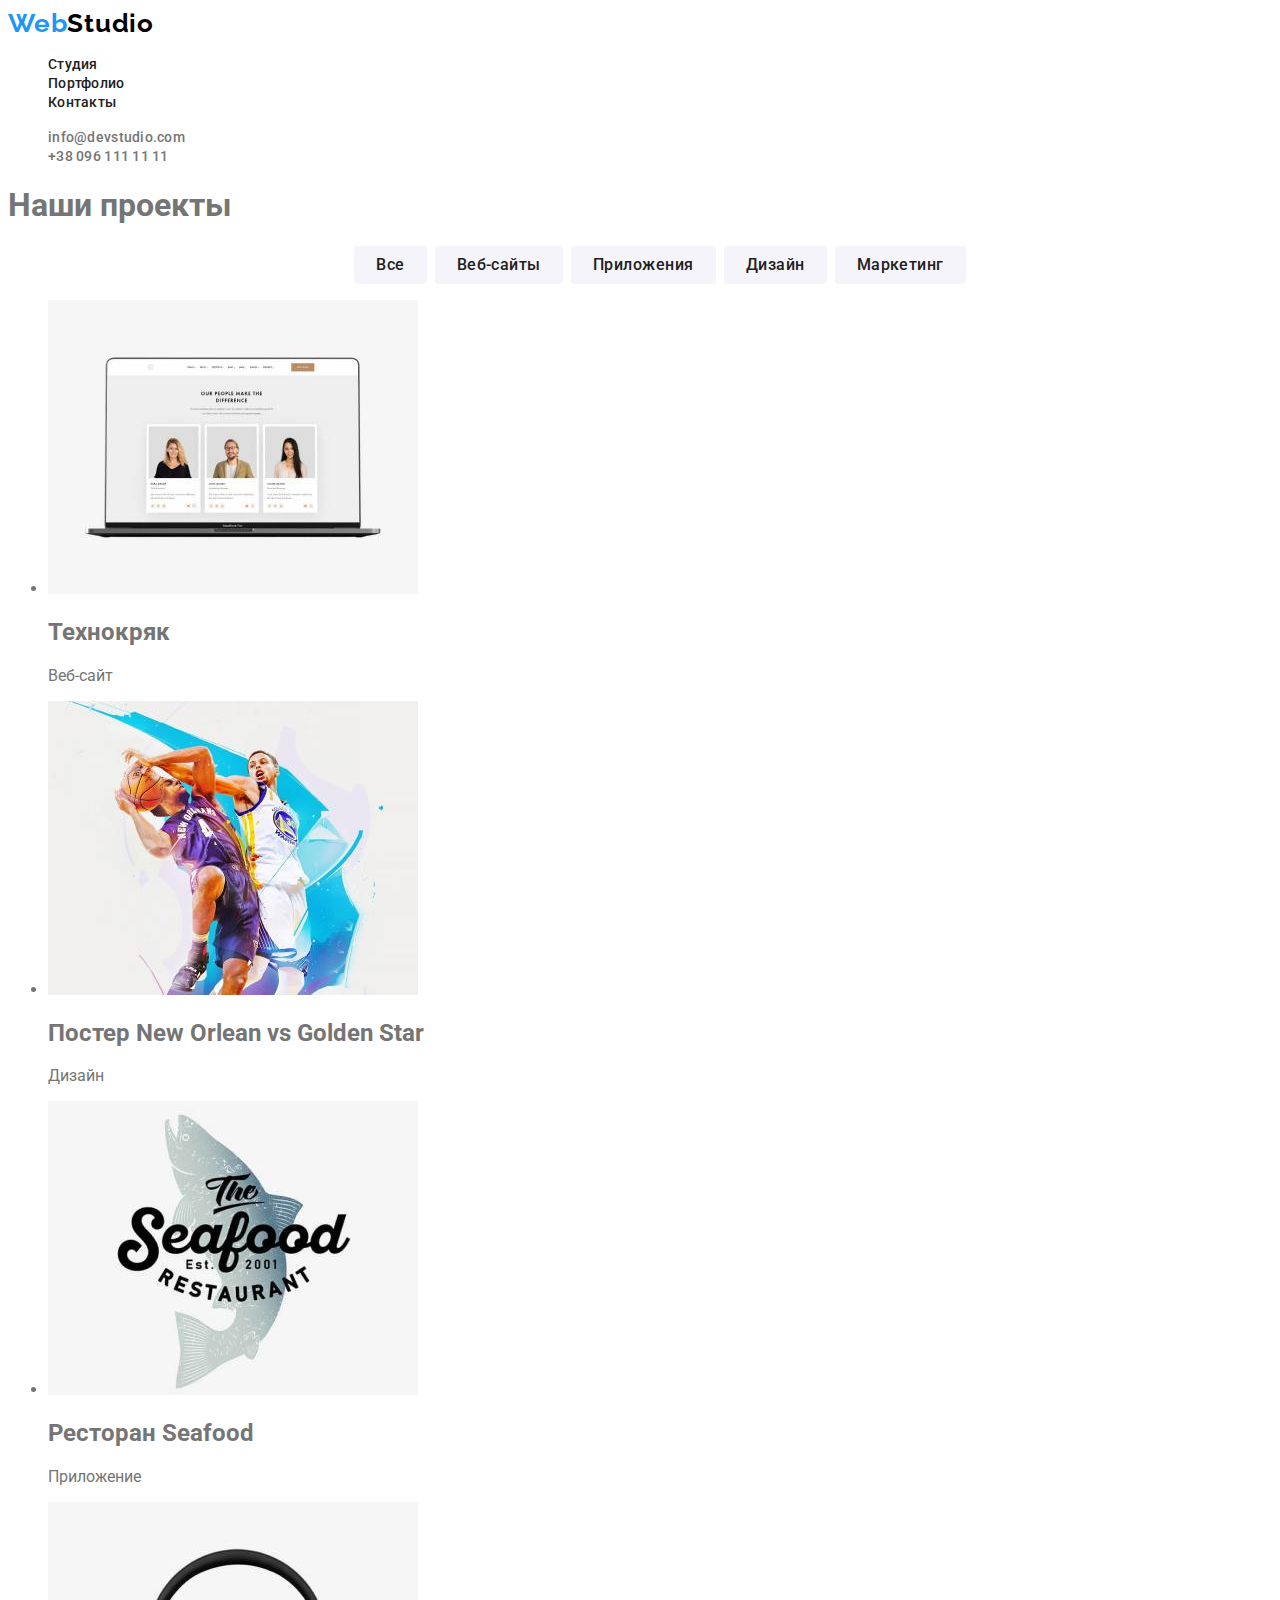
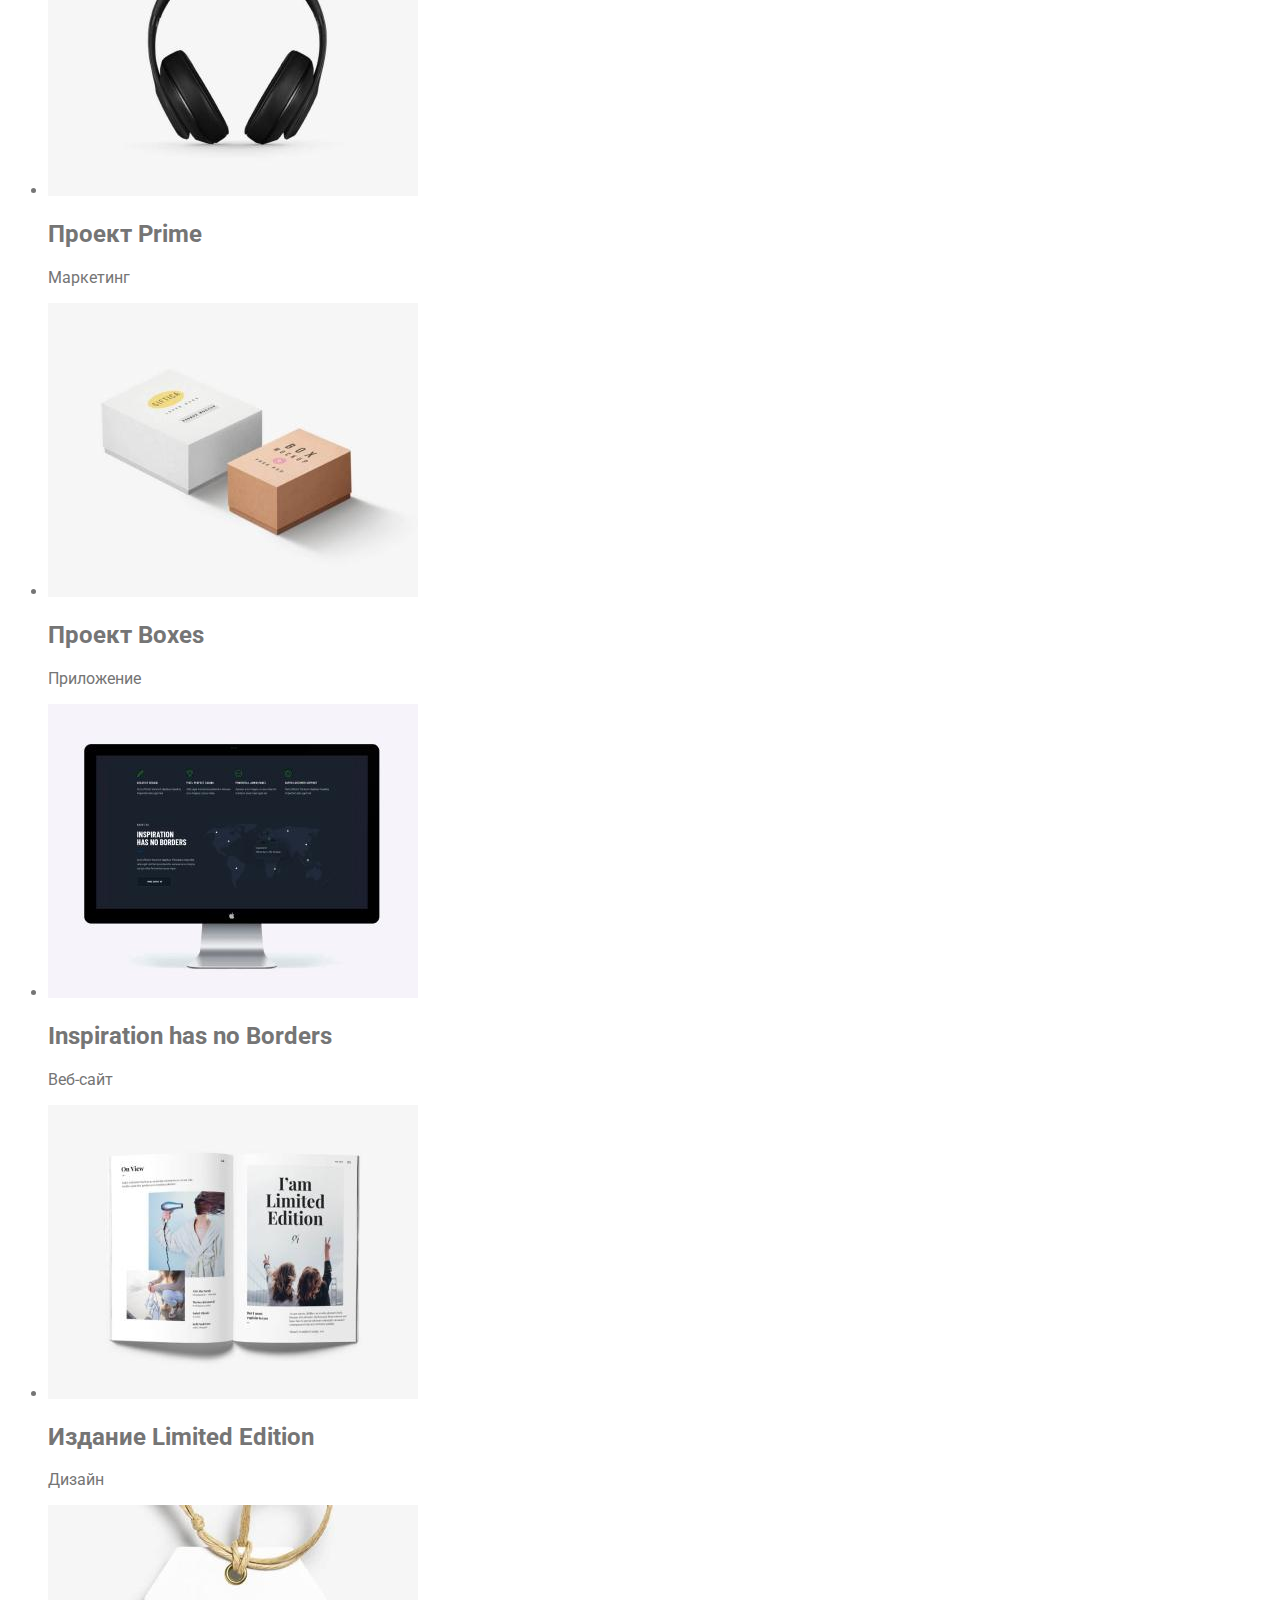
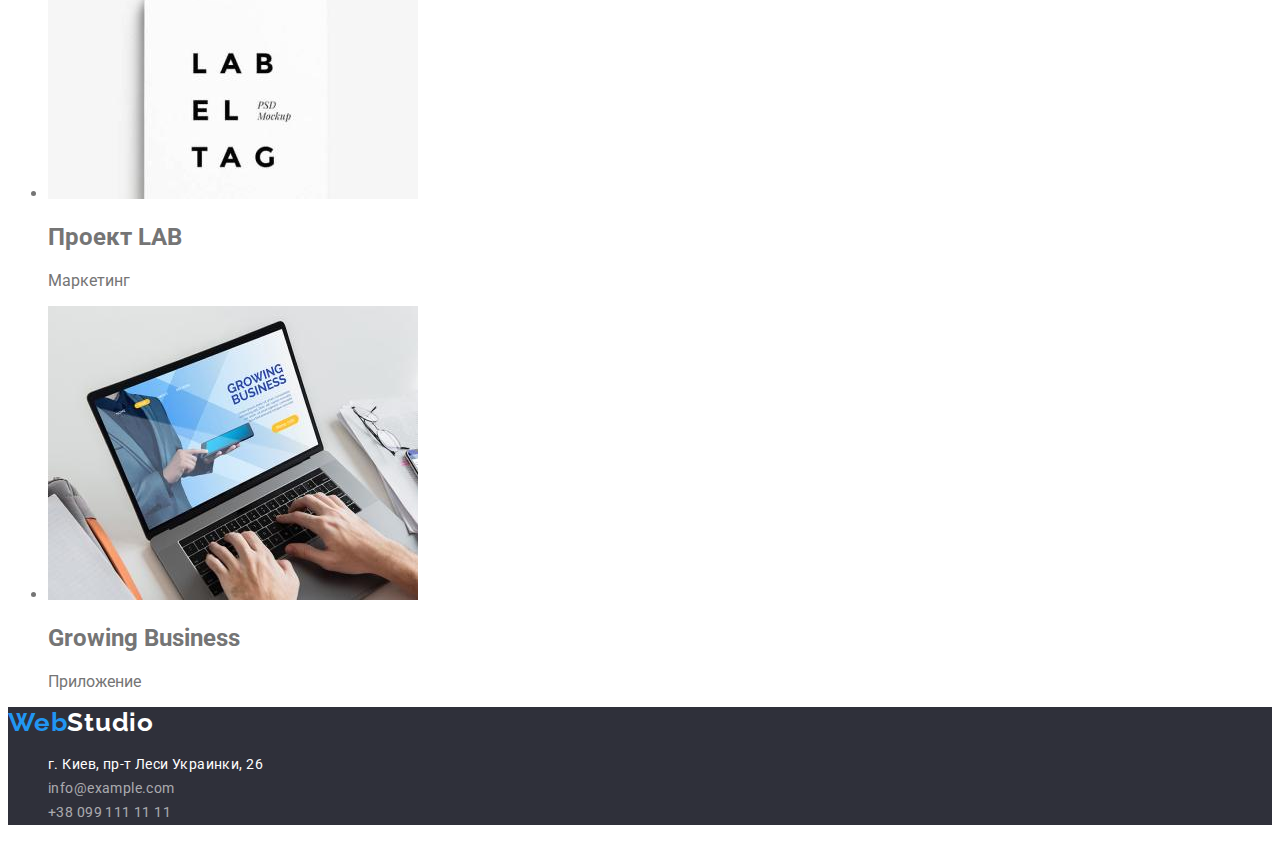
==== portfolio.html @ 5fb02f6e "применяет стили" ====
<!DOCTYPE html>
<html lang="ru ">
  <head>
    <meta charset="UTF-8" />
    <meta http-equiv="X-UA-Compatible" content="IE=edge" />
    <meta name="viewport" content="width=device-width, initial-scale=1.0" />
    <title>Студия_ВМ</title>

    <link rel="preconnect" href="https://fonts.googleapis.com">
    <link rel="preconnect" href="https://fonts.gstatic.com" crossorigin>
    <link href="https://fonts.googleapis.com/css2?family=Raleway:wght@700&family=Roboto:wght@400;500;700;900&display=swap" rel="stylesheet">

    <link rel="stylesheet" href="./css/styles.css">
  </head>
  <body>
    <header>
      <a href="./index.html" class="logo">Web<span class="accent-logo">Studio</span></a>
      <nav>
        <ul class="site-nav">
          <li class="site-item"><a href="./index.html" class="nav-link">Студия</a></li>
          <li class="site-item"><a href="./portfolio.html" class="nav-link">Портфолио</a></li>
          <li class="site-item"><a href="" class="nav-link">Контакты</a></li>
        </ul>
      </nav>
      <ul class="contacts-nav">
        <li><a href="mailto:info@devstudio.com" class="contacts-link">info@devstudio.com</a></li>
        <li><a href="tel:+380961111111" class="contacts-link">+38 096 111 11 11</a></li>
      </ul>
    </header>
    <main>
        <section>
            <h1>Наши проекты</h1>
            <ul class="filter">
                <li class="filter-item"><button class="filter-button" type="button">Все</button></li>
                <li class="filter-item"><button class="filter-button" type="button">Веб-сайты</button></li>
                <li class="filter-item"><button class="filter-button" type="button">Приложения</button></li>
                <li class="filter-item"><button class="filter-button" type="button">Дизайн</button></li>
                <li class="filter-item"><button class="filter-button" type="button">Маркетинг</button></li>
            </ul>
            <ul>
                <li>
                    <img src="./img/portfolio/tehnokrak.jpg" alt="Технокряк" width="370" height="294">
                    <h2>Технокряк</h2>
                    <p>Веб-сайт</p>
                </li>
                <li>
                    <img src="./img/portfolio/poster-new-orlean.jpg" alt="Постер" width="370" height="294">
                    <h2>Постер New Orlean vs Golden Star</h2>
                    <p>Дизайн</p>
                </li>
                <li>
                    <img src="./img/portfolio/restoran-seafood.jpg" alt="Ресторан" width="370" height="294">
                    <h2>Ресторан Seafood</h2>
                    <p>Приложение</p>
                </li>
                <li>
                    <img src="./img/portfolio/project-prime.jpg" alt="Наушники" width="370" height="294">
                    <h2>Проект Prime</h2>
                    <p>Маркетинг</p>
                </li>
                <li>
                    <img src="./img/portfolio/project-boxes.jpg" alt="Коробки" width="370" height="294">
                    <h2>Проект Boxes</h2>
                    <p>Приложение</p>
                </li>
                <li>
                    <img src="./img/portfolio/inspiration.jpg" alt="Вдохновения без границ" width="370" height="294">
                    <h2>Inspiration has no Borders</h2>
                    <p>Веб-сайт</p>
                </li>
                <li>
                    <img src="./img/portfolio/izdanie-limitet.jpg" alt="Лимитированое издание" width="370" height="294">
                    <h2>Издание Limited Edition</h2>
                    <p>Дизайн</p>
                </li>
                <li>
                    <img src="./img/portfolio/project-lab.jpg" alt="Проект Лаб" width="370" height="294">
                    <h2>Проект LAB</h2>
                    <p>Маркетинг</p>
                </li>
                <li>
                    <img src="./img/portfolio/growing-business.jpg" alt="Растущий бизнес" width="370" height="294">
                    <h2>Growing Business</h2>
                    <p>Приложение</p>
                </li>
            </ul>

        </section>
    </main>
    <footer class="page-footer">
        <a href="./index.html" class="logo">Web<span class="accent-logo-footer">Studio</span></a>
        <address class="contacts">
            <ul class="contacts-menu">
            <li class="contacts-item"><a href="" class="contacts-link-map">г. Киев, пр-т Леси Украинки, 26</a></li>
            <li class="contacts-item"><a href="mailto:info@example.com" class="contacts-link-f">info@example.com</a></li>
            <li class="contacts-item"><a href="tel:+380961111111" class="contacts-link-f">+38 099 111 11 11</a></li>
            </ul>
        </address>
    </footer>
    </body>
</html>
---- css/styles.css ----
:root {
    --primary-text-color: #757575;
    --title-text-color: #212121;
    --accent-color: #2196F3;
    --basic-white-color: #ffffff;
    --basic-dark-color: #2F303A;

}

body {
    background-color: var(--basic-white-color);
    color: var(--primary-text-color);

    font-family: 'Roboto', sans-serif;
}

/* hover focus */

.nav-link:hover,
.nav-link:focus,
.contacts-link:hover,
.contacts-link:focus,

.contacts-link-map:hover,
.contacts-link-map:focus,
.contacts-link-f:hover,
.contacts-link-f:focus {
    color: var(--accent-color);
}


/* header */

/* logo */

.logo {
    color: var(--accent-color);
    font-family: Raleway, sans-serif;
    font-size: 26px;
    font-weight: 700;
    letter-spacing: 0.03em;
    text-decoration: none;
}

.accent-logo {
    color: #000000;
}

/* nav */
.site-nav,
.contacts-nav {
    list-style: none;
}
.nav-link {
    font-weight: 500;
    font-size: 14px;
    letter-spacing: 0.02em;
    color: var(--title-text-color);
    text-decoration: none;
}

.contacts-link {
    font-weight: 500;
    font-size: 14px;
    letter-spacing: 0.02em;
    color: var(--primary-text-color);
    text-decoration: none;
}







/* portfolio */

/* button filter */

.filter{
    list-style: none;
    display: flex;
    justify-content: center;
}
.filter-item:not(:last-child){
    margin-right: 8px;
}
.filter-button {
    background-color: #F5F4FA;
    border-radius: 4px;
    font-family: inherit;
    font-weight: 500;
    font-size: 16px;
    line-height: 1.62;
    text-align: center;
    letter-spacing: 0.03em;
    color: var(--title-text-color);
    cursor: pointer;
    border: transparent;
    padding: 6px 22px;
}

.filter-button:hover,
.filter-button:focus {
    color: var(--basic-white-color);
    background-color: var(--accent-color);
    box-shadow: 0px 3px 1px rgba(0, 0, 0, 0.1), 0px 1px 2px rgba(0, 0, 0, 0.08), 0px 2px 2px rgba(0, 0, 0, 0.12);
    border-radius: 4px;
}







/* footer style */

.page-footer{
    background-color: var(--basic-dark-color);
}
.accent-logo-footer {
    color: var(--basic-white-color);
}
.contacts {
    font-style: normal;
}
.contacts-menu {
    list-style: none;
}
.contacts-link-map,
.contacts-link-f {
    font-weight: 400;
    font-size: 14px;
    line-height: 1.71;
    letter-spacing: 0.03em;
    text-decoration: none;
}
.contacts-link-map{
    color: var(--basic-white-color);
}
.contacts-link-f {
    color: rgba(255, 255, 255, 0.6);
}
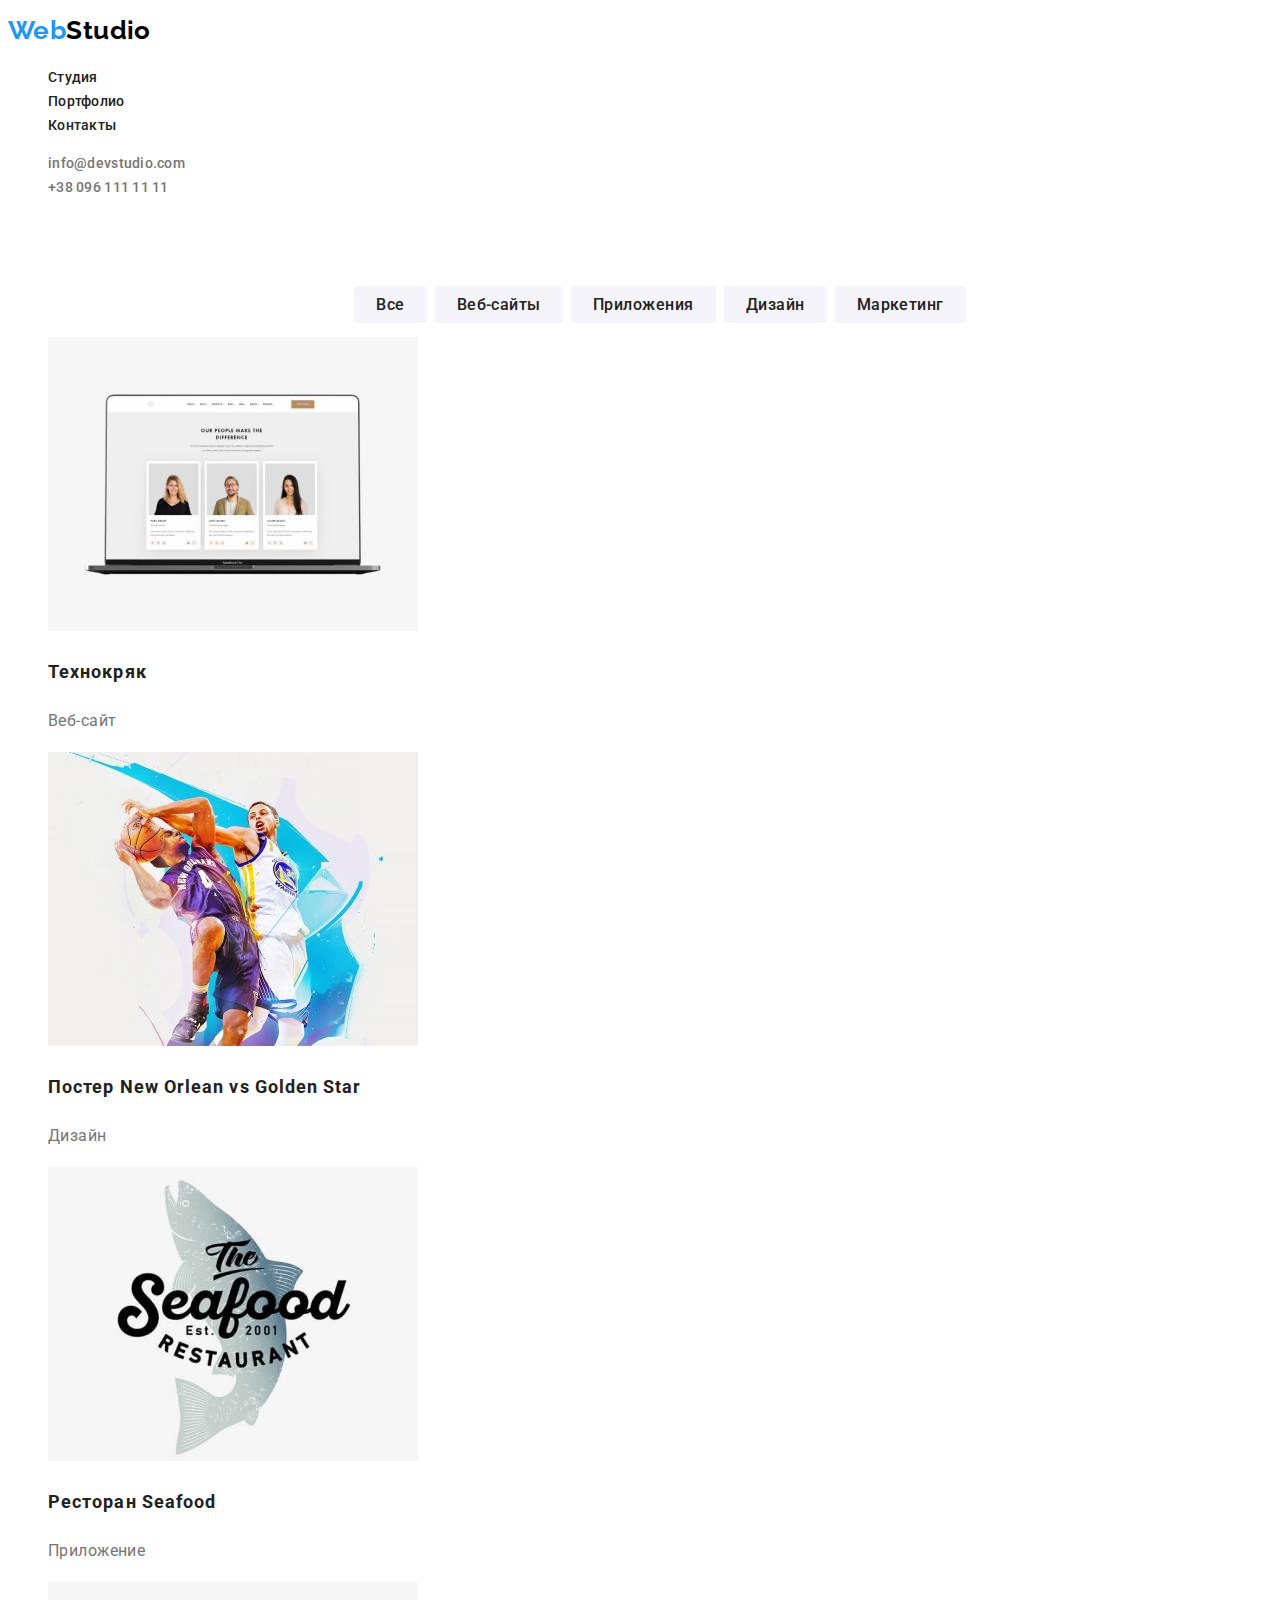
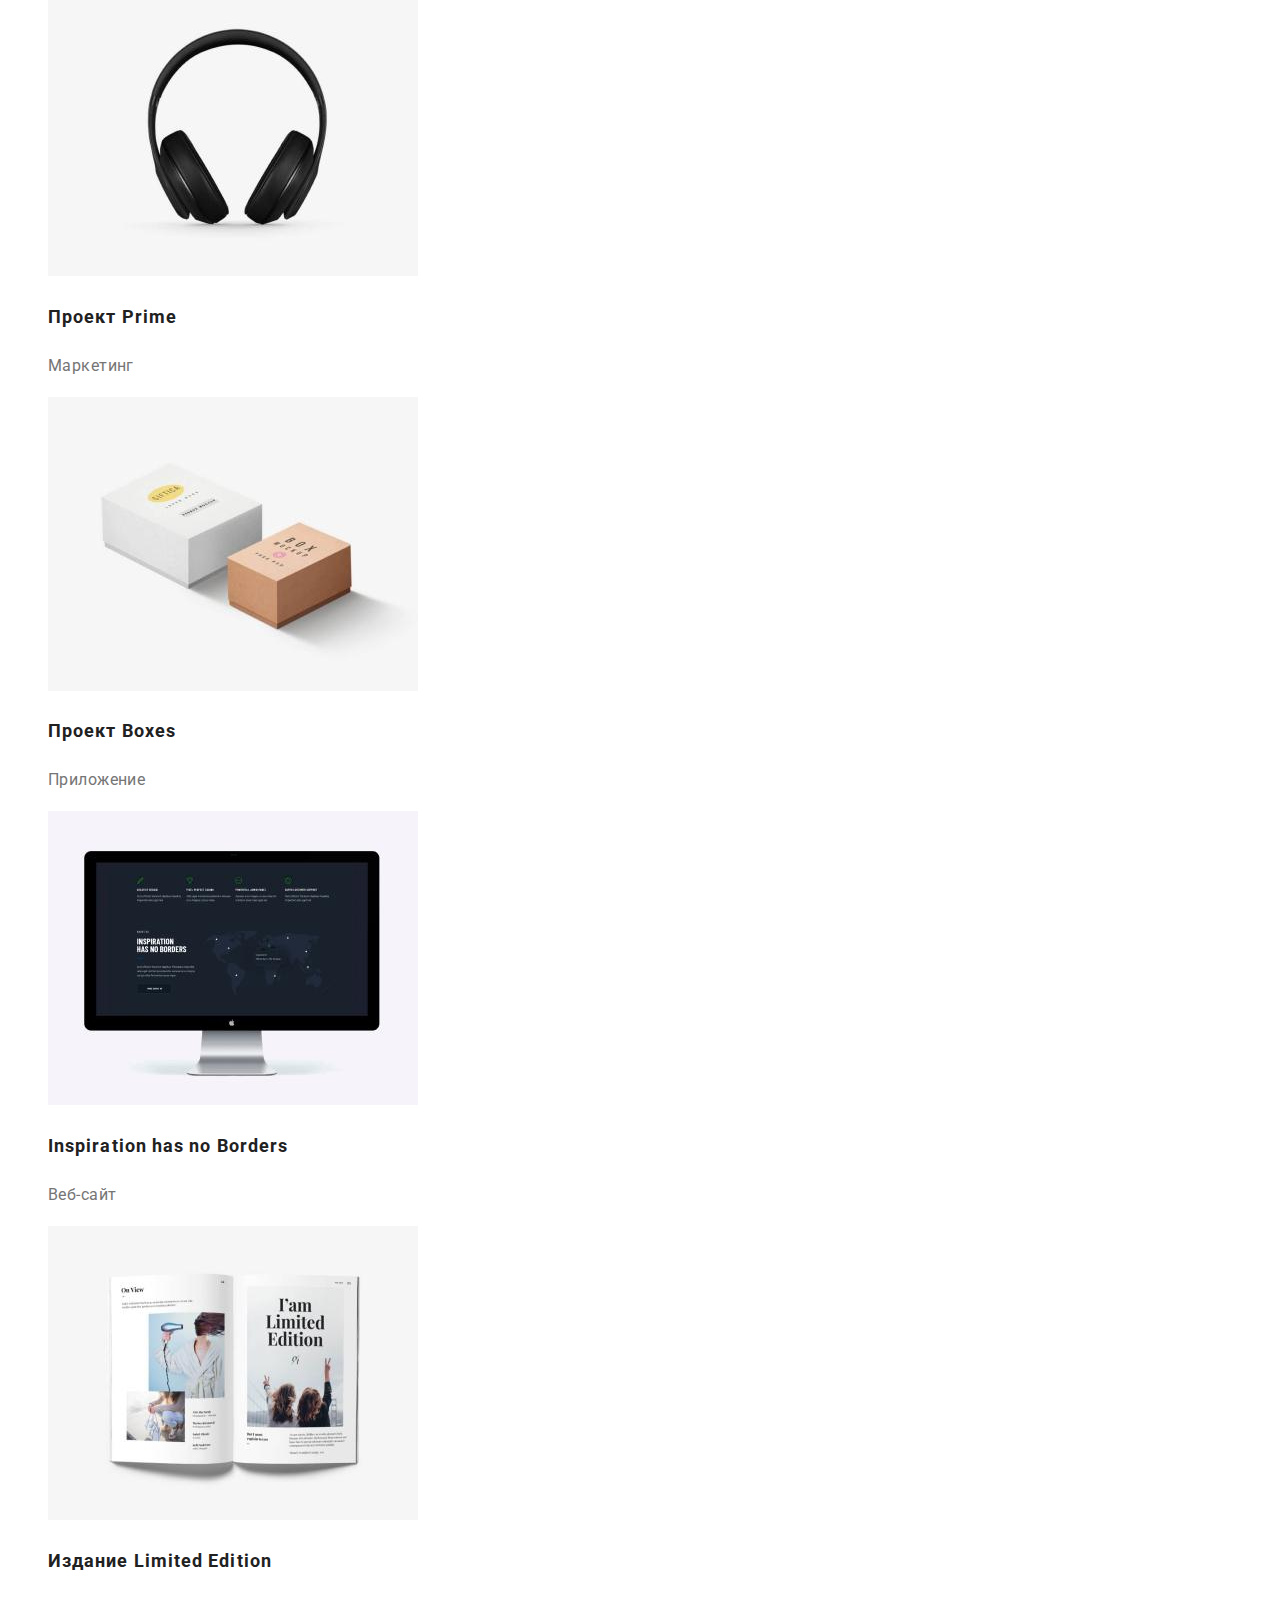
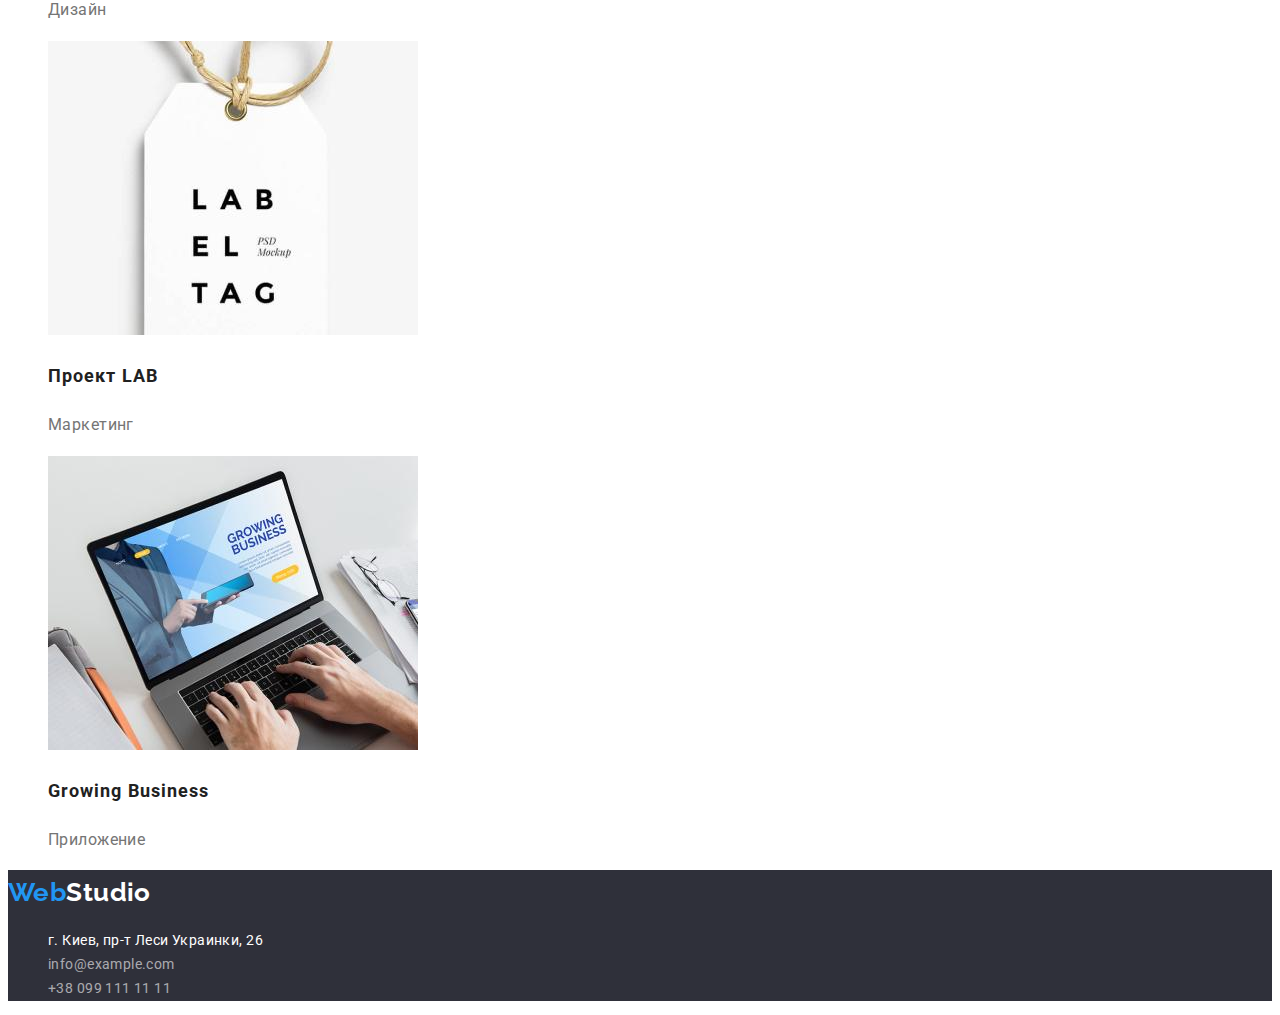
==== commit a7b75287: "стилизирует заголовки" ====
--- a/portfolio.html
+++ b/portfolio.html
@@ -6,96 +6,181 @@
     <meta name="viewport" content="width=device-width, initial-scale=1.0" />
     <title>Студия_ВМ</title>
 
-    <link rel="preconnect" href="https://fonts.googleapis.com">
-    <link rel="preconnect" href="https://fonts.gstatic.com" crossorigin>
-    <link href="https://fonts.googleapis.com/css2?family=Raleway:wght@700&family=Roboto:wght@400;500;700;900&display=swap" rel="stylesheet">
+    <link rel="preconnect" href="https://fonts.googleapis.com" />
+    <link rel="preconnect" href="https://fonts.gstatic.com" crossorigin />
+    <link
+      href="https://fonts.googleapis.com/css2?family=Raleway:wght@700&family=Roboto:wght@400;500;700;900&display=swap"
+      rel="stylesheet"
+    />
 
-    <link rel="stylesheet" href="./css/styles.css">
+    <link rel="stylesheet" href="./css/styles.css" />
   </head>
   <body>
     <header>
-      <a href="./index.html" class="logo">Web<span class="accent-logo">Studio</span></a>
+      <a href="./index.html" class="logo"
+        >Web<span class="accent-logo">Studio</span></a
+      >
       <nav>
         <ul class="site-nav">
-          <li class="site-item"><a href="./index.html" class="nav-link">Студия</a></li>
-          <li class="site-item"><a href="./portfolio.html" class="nav-link">Портфолио</a></li>
+          <li class="site-item">
+            <a href="./index.html" class="nav-link">Студия</a>
+          </li>
+          <li class="site-item">
+            <a href="./portfolio.html" class="nav-link">Портфолио</a>
+          </li>
           <li class="site-item"><a href="" class="nav-link">Контакты</a></li>
         </ul>
       </nav>
       <ul class="contacts-nav">
-        <li><a href="mailto:info@devstudio.com" class="contacts-link">info@devstudio.com</a></li>
-        <li><a href="tel:+380961111111" class="contacts-link">+38 096 111 11 11</a></li>
+        <li>
+          <a href="mailto:info@devstudio.com" class="contacts-link"
+            >info@devstudio.com</a
+          >
+        </li>
+        <li>
+          <a href="tel:+380961111111" class="contacts-link"
+            >+38 096 111 11 11</a
+          >
+        </li>
       </ul>
     </header>
     <main>
-        <section>
-            <h1>Наши проекты</h1>
-            <ul class="filter">
-                <li class="filter-item"><button class="filter-button" type="button">Все</button></li>
-                <li class="filter-item"><button class="filter-button" type="button">Веб-сайты</button></li>
-                <li class="filter-item"><button class="filter-button" type="button">Приложения</button></li>
-                <li class="filter-item"><button class="filter-button" type="button">Дизайн</button></li>
-                <li class="filter-item"><button class="filter-button" type="button">Маркетинг</button></li>
-            </ul>
-            <ul>
-                <li>
-                    <img src="./img/portfolio/tehnokrak.jpg" alt="Технокряк" width="370" height="294">
-                    <h2>Технокряк</h2>
-                    <p>Веб-сайт</p>
-                </li>
-                <li>
-                    <img src="./img/portfolio/poster-new-orlean.jpg" alt="Постер" width="370" height="294">
-                    <h2>Постер New Orlean vs Golden Star</h2>
-                    <p>Дизайн</p>
-                </li>
-                <li>
-                    <img src="./img/portfolio/restoran-seafood.jpg" alt="Ресторан" width="370" height="294">
-                    <h2>Ресторан Seafood</h2>
-                    <p>Приложение</p>
-                </li>
-                <li>
-                    <img src="./img/portfolio/project-prime.jpg" alt="Наушники" width="370" height="294">
-                    <h2>Проект Prime</h2>
-                    <p>Маркетинг</p>
-                </li>
-                <li>
-                    <img src="./img/portfolio/project-boxes.jpg" alt="Коробки" width="370" height="294">
-                    <h2>Проект Boxes</h2>
-                    <p>Приложение</p>
-                </li>
-                <li>
-                    <img src="./img/portfolio/inspiration.jpg" alt="Вдохновения без границ" width="370" height="294">
-                    <h2>Inspiration has no Borders</h2>
-                    <p>Веб-сайт</p>
-                </li>
-                <li>
-                    <img src="./img/portfolio/izdanie-limitet.jpg" alt="Лимитированое издание" width="370" height="294">
-                    <h2>Издание Limited Edition</h2>
-                    <p>Дизайн</p>
-                </li>
-                <li>
-                    <img src="./img/portfolio/project-lab.jpg" alt="Проект Лаб" width="370" height="294">
-                    <h2>Проект LAB</h2>
-                    <p>Маркетинг</p>
-                </li>
-                <li>
-                    <img src="./img/portfolio/growing-business.jpg" alt="Растущий бизнес" width="370" height="294">
-                    <h2>Growing Business</h2>
-                    <p>Приложение</p>
-                </li>
-            </ul>
-
-        </section>
+      <section>
+        <h1 class="invisible-title">Наши проекты</h1>
+        <ul class="filter">
+          <li class="filter-item">
+            <button class="filter-button" type="button">Все</button>
+          </li>
+          <li class="filter-item">
+            <button class="filter-button" type="button">Веб-сайты</button>
+          </li>
+          <li class="filter-item">
+            <button class="filter-button" type="button">Приложения</button>
+          </li>
+          <li class="filter-item">
+            <button class="filter-button" type="button">Дизайн</button>
+          </li>
+          <li class="filter-item">
+            <button class="filter-button" type="button">Маркетинг</button>
+          </li>
+        </ul>
+        <ul class="projects">
+          <li>
+            <img
+              src="./img/portfolio/tehnokrak.jpg"
+              alt="Технокряк"
+              width="370"
+              height="294"
+            />
+            <h2 class="title-portfolio">Технокряк</h2>
+            <p class="text-portfolio">Веб-сайт</p>
+          </li>
+          <li>
+            <img
+              src="./img/portfolio/poster-new-orlean.jpg"
+              alt="Постер"
+              width="370"
+              height="294"
+            />
+            <h2 class="title-portfolio">Постер New Orlean vs Golden Star</h2>
+            <p class="text-portfolio">Дизайн</p>
+          </li>
+          <li>
+            <img
+              src="./img/portfolio/restoran-seafood.jpg"
+              alt="Ресторан"
+              width="370"
+              height="294"
+            />
+            <h2 class="title-portfolio">Ресторан Seafood</h2>
+            <p class="text-portfolio">Приложение</p>
+          </li>
+          <li>
+            <img
+              src="./img/portfolio/project-prime.jpg"
+              alt="Наушники"
+              width="370"
+              height="294"
+            />
+            <h2 class="title-portfolio">Проект Prime</h2>
+            <p class="text-portfolio">Маркетинг</p>
+          </li>
+          <li>
+            <img
+              src="./img/portfolio/project-boxes.jpg"
+              alt="Коробки"
+              width="370"
+              height="294"
+            />
+            <h2 class="title-portfolio">Проект Boxes</h2>
+            <p class="text-portfolio">Приложение</p>
+          </li>
+          <li>
+            <img
+              src="./img/portfolio/inspiration.jpg"
+              alt="Вдохновения без границ"
+              width="370"
+              height="294"
+            />
+            <h2 class="title-portfolio">Inspiration has no Borders</h2>
+            <p class="text-portfolio">Веб-сайт</p>
+          </li>
+          <li>
+            <img
+              src="./img/portfolio/izdanie-limitet.jpg"
+              alt="Лимитированое издание"
+              width="370"
+              height="294"
+            />
+            <h2 class="title-portfolio">Издание Limited Edition</h2>
+            <p class="text-portfolio">Дизайн</p>
+          </li>
+          <li>
+            <img
+              src="./img/portfolio/project-lab.jpg"
+              alt="Проект Лаб"
+              width="370"
+              height="294"
+            />
+            <h2 class="title-portfolio">Проект LAB</h2>
+            <p class="text-portfolio">Маркетинг</p>
+          </li>
+          <li>
+            <img
+              src="./img/portfolio/growing-business.jpg"
+              alt="Растущий бизнес"
+              width="370"
+              height="294"
+            />
+            <h2 class="title-portfolio">Growing Business</h2>
+            <p class="text-portfolio">Приложение</p>
+          </li>
+        </ul>
+      </section>
     </main>
     <footer class="page-footer">
-        <a href="./index.html" class="logo">Web<span class="accent-logo-footer">Studio</span></a>
-        <address class="contacts">
-            <ul class="contacts-menu">
-            <li class="contacts-item"><a href="" class="contacts-link-map">г. Киев, пр-т Леси Украинки, 26</a></li>
-            <li class="contacts-item"><a href="mailto:info@example.com" class="contacts-link-f">info@example.com</a></li>
-            <li class="contacts-item"><a href="tel:+380961111111" class="contacts-link-f">+38 099 111 11 11</a></li>
-            </ul>
-        </address>
+      <a href="./index.html" class="logo"
+        >Web<span class="accent-logo-footer">Studio</span></a
+      >
+      <address class="contacts">
+        <ul class="contacts-menu">
+          <li class="contacts-item">
+            <a href="" class="contacts-link-map"
+              >г. Киев, пр-т Леси Украинки, 26</a
+            >
+          </li>
+          <li class="contacts-item">
+            <a href="mailto:info@example.com" class="contacts-link-f"
+              >info@example.com</a
+            >
+          </li>
+          <li class="contacts-item">
+            <a href="tel:+380961111111" class="contacts-link-f"
+              >+38 099 111 11 11</a
+            >
+          </li>
+        </ul>
+      </address>
     </footer>
-    </body>
-</html>+  </body>
+</html>
--- a/css/styles.css
+++ b/css/styles.css
@@ -12,7 +12,12 @@
     color: var(--primary-text-color);
 
     font-family: 'Roboto', sans-serif;
-}
+    font-weight: 400;
+    font-size: 14px;
+    line-height: 1.71;
+    letter-spacing: 0.03em;
+}
+
 
 /* hover focus */
 
@@ -38,7 +43,6 @@
     font-family: Raleway, sans-serif;
     font-size: 26px;
     font-weight: 700;
-    letter-spacing: 0.03em;
     text-decoration: none;
 }
 
@@ -69,6 +73,75 @@
 
 
 
+/* studia */
+
+/* content main */
+
+.hero {
+    background-color: var(--basic-dark-color);
+}
+
+.hero-title {
+    font-weight: 900;
+    font-size: 44px;
+    line-height: 1.5;
+    text-align: center;
+    letter-spacing: 0.06em;
+    text-transform: uppercase;
+    color: var(--basic-white-color);
+}
+
+.hero-button {
+    font-family: inherit;
+    font-weight: 700;
+    font-size: 16px;
+    line-height: 1.87;
+    letter-spacing: 0.06em;
+    background-color: var(--accent-color);
+    color: var(--basic-white-color);
+    cursor: pointer;
+    border: transparent;
+    padding: 10px 32px;
+    border-radius: 4px;
+}
+.hero-button:hover,
+.hero-button:focus {
+    color: var(--accent-color);
+    background-color: var(--basic-white-color);
+}
+
+
+.invisible-title {
+    visibility: hidden;
+}
+
+.title-second {
+font-weight: 700;
+font-size: 36px;
+line-height: 1.17;
+color: var(--title-text-color);
+}
+
+.benefits,
+.doing,
+.team {
+    list-style: none;
+}
+
+.benefits-title {
+    font-weight: 700;
+    text-transform: uppercase;
+    color: var(--title-text-color);
+}
+.team {
+    font-size: 16px;
+    line-height: 1.18;
+}
+.team-title {
+    font-weight: 500;
+    color: var(--title-text-color);
+}
+
 
 
 
@@ -86,18 +159,18 @@
     margin-right: 8px;
 }
 .filter-button {
-    background-color: #F5F4FA;
-    border-radius: 4px;
     font-family: inherit;
     font-weight: 500;
     font-size: 16px;
     line-height: 1.62;
     text-align: center;
     letter-spacing: 0.03em;
+    background-color: #F5F4FA;
     color: var(--title-text-color);
     cursor: pointer;
     border: transparent;
     padding: 6px 22px;
+    border-radius: 4px;
 }
 
 .filter-button:hover,
@@ -107,10 +180,28 @@
     box-shadow: 0px 3px 1px rgba(0, 0, 0, 0.1), 0px 1px 2px rgba(0, 0, 0, 0.08), 0px 2px 2px rgba(0, 0, 0, 0.12);
     border-radius: 4px;
 }
-
-
-
-
+.text-portfolio {
+    font-size: 16px;
+    line-height: 1.87;
+}
+
+
+
+
+
+/* projects */
+
+.projects {
+    list-style: none;
+}
+
+.title-portfolio {
+    font-weight: 700;
+    font-size: 18px;
+    line-height: 2;
+    letter-spacing: 0.06em;
+    color: var(--title-text-color);
+}
 
 
 
@@ -133,7 +224,6 @@
     font-weight: 400;
     font-size: 14px;
     line-height: 1.71;
-    letter-spacing: 0.03em;
     text-decoration: none;
 }
 .contacts-link-map{
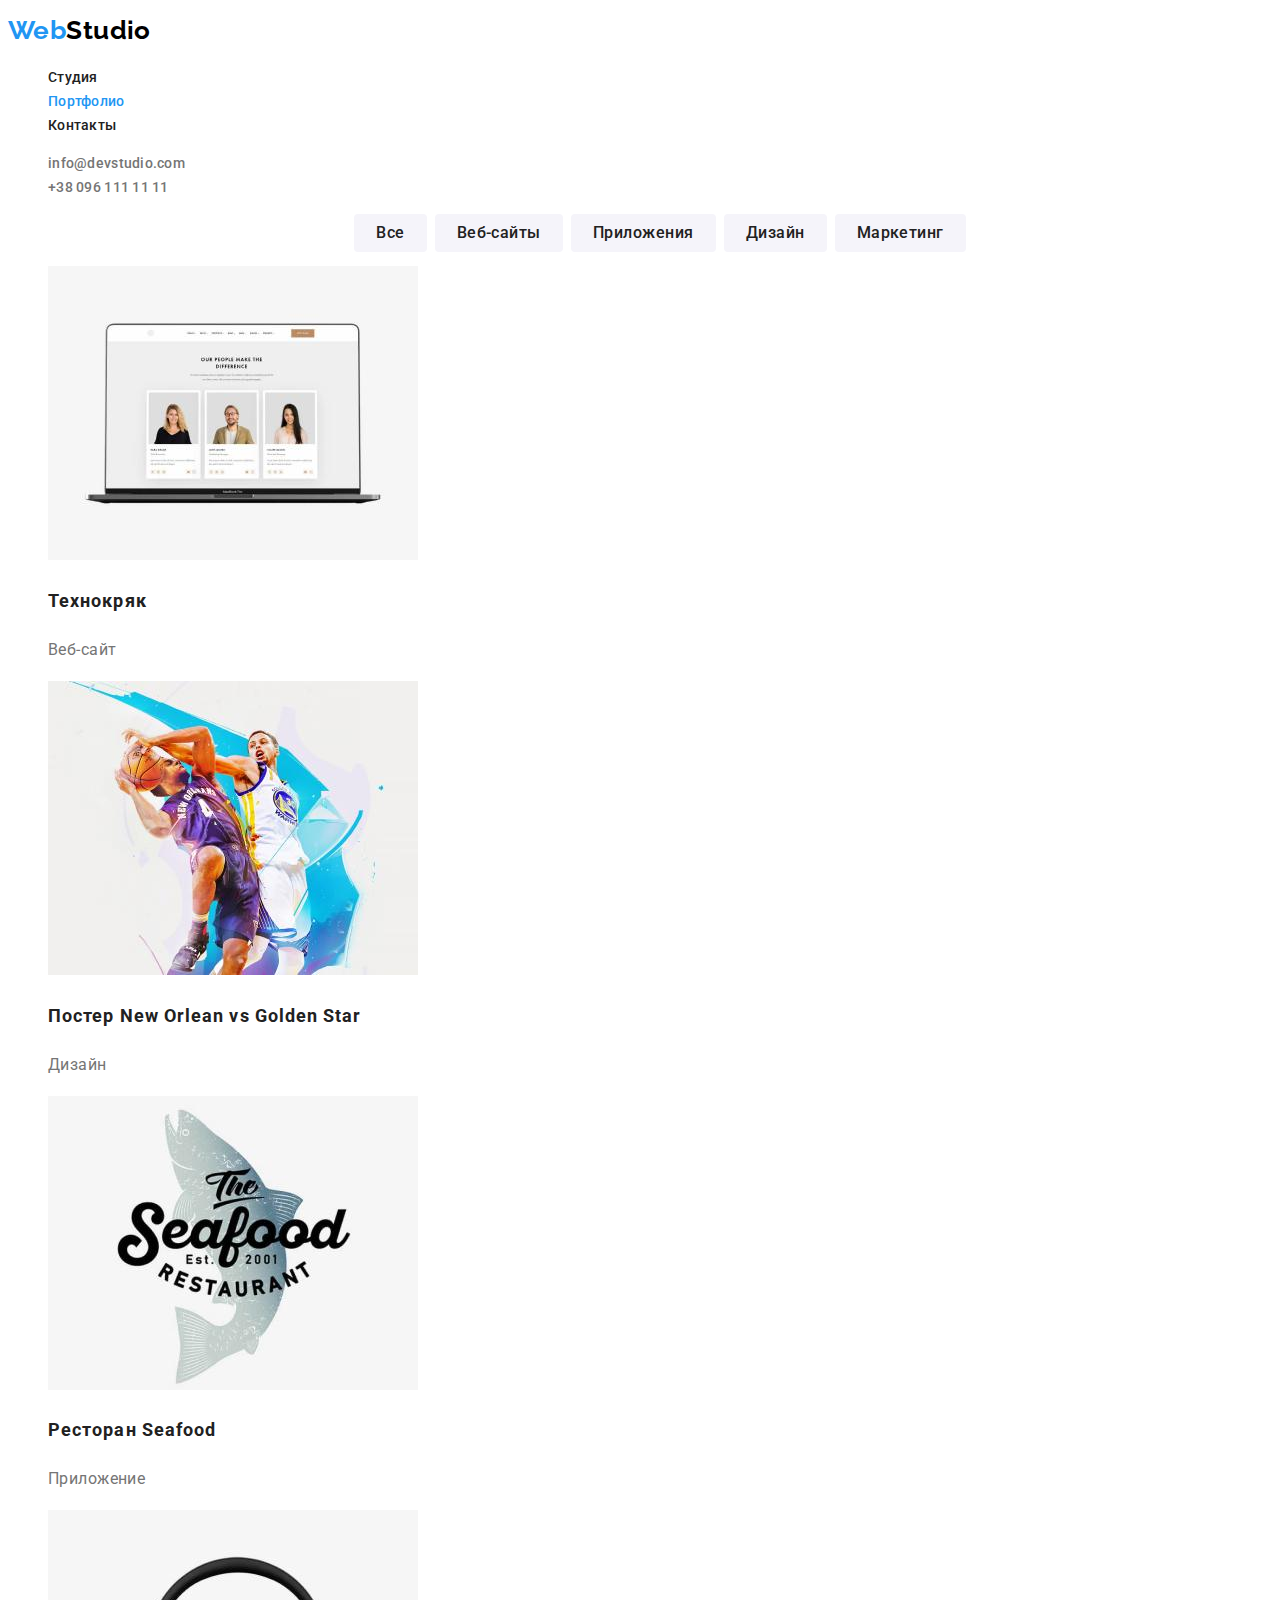
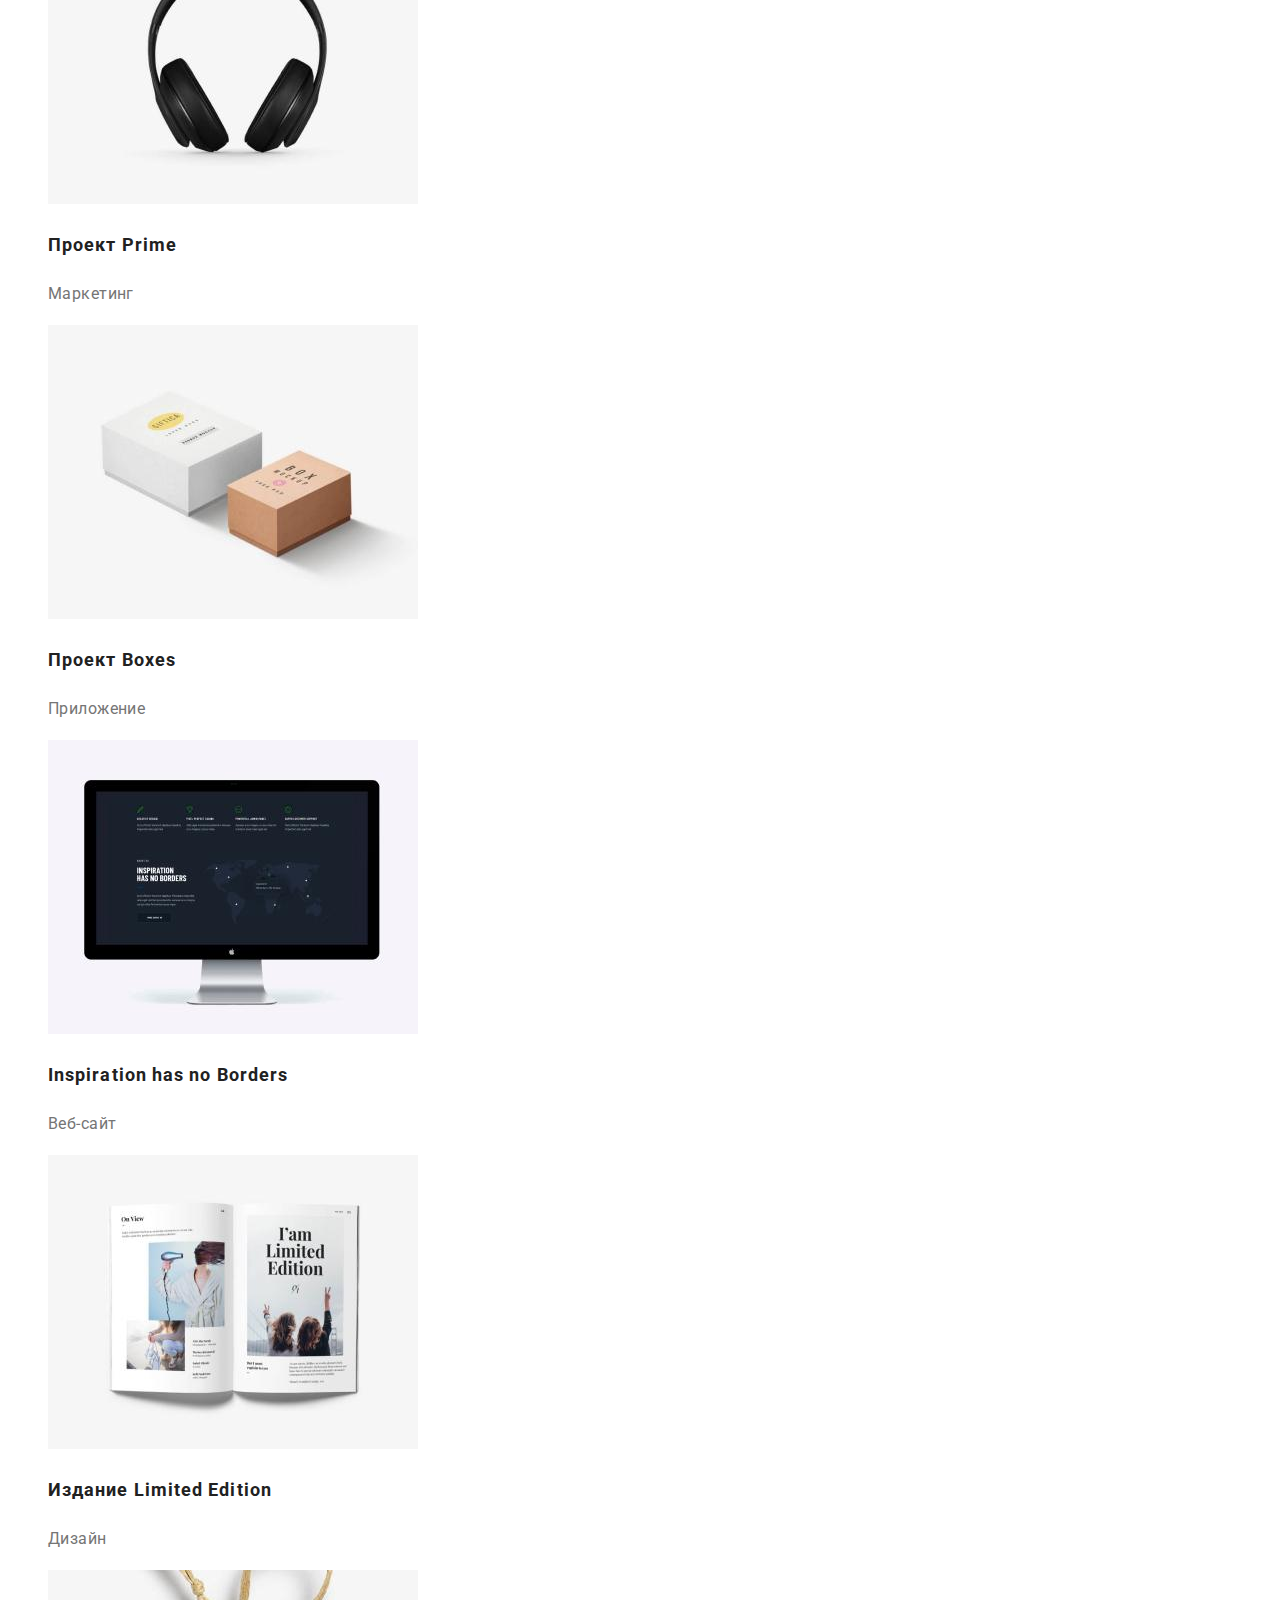
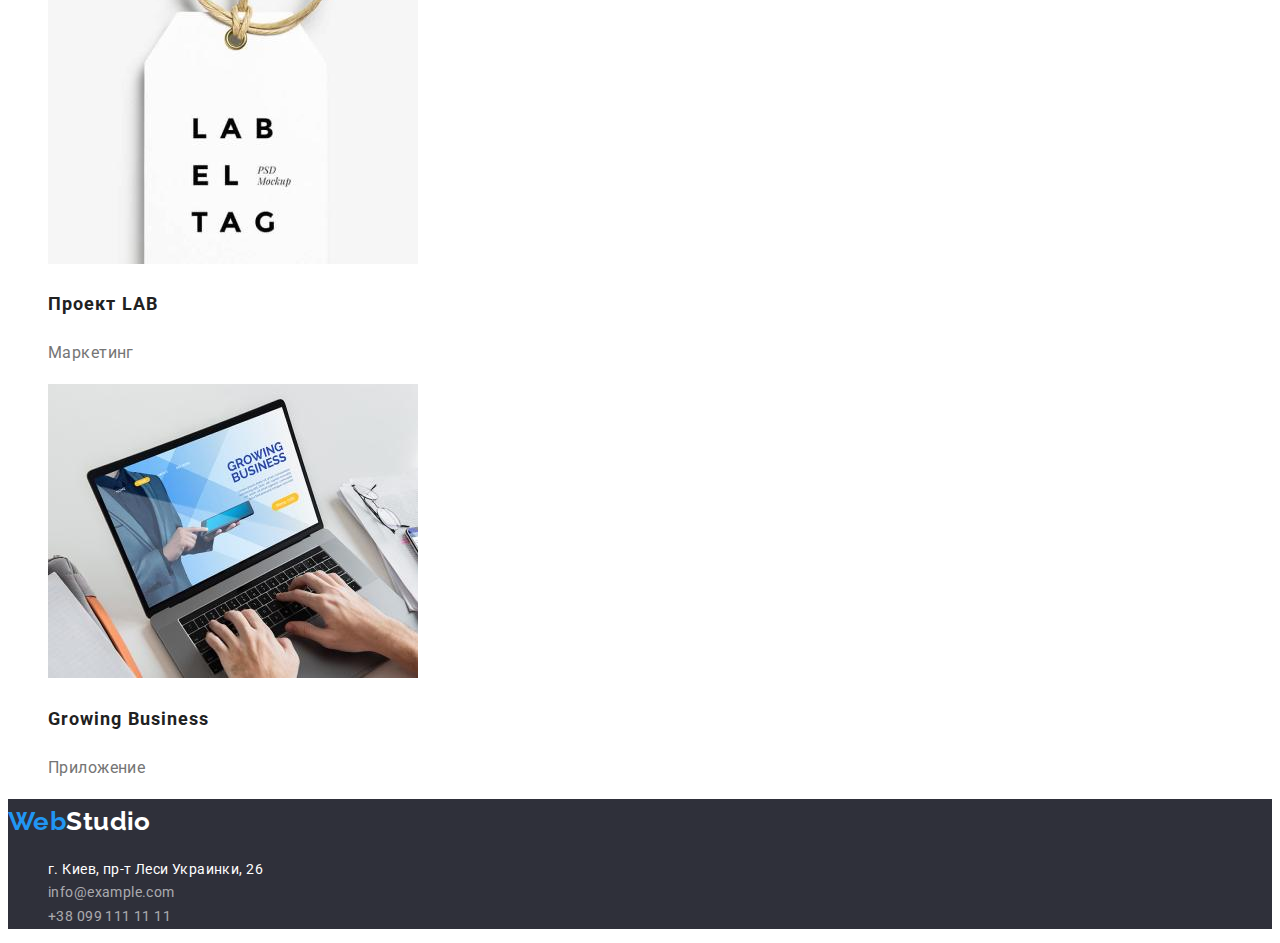
==== commit 578777b0: "поправки ментора" ====
--- a/portfolio.html
+++ b/portfolio.html
@@ -1,5 +1,5 @@
 <!DOCTYPE html>
-<html lang="ru ">
+<html lang="ru">
   <head>
     <meta charset="UTF-8" />
     <meta http-equiv="X-UA-Compatible" content="IE=edge" />
@@ -26,7 +26,7 @@
             <a href="./index.html" class="nav-link">Студия</a>
           </li>
           <li class="site-item">
-            <a href="./portfolio.html" class="nav-link">Портфолио</a>
+            <a href="./portfolio.html" class="nav-link current">Портфолио</a>
           </li>
           <li class="site-item"><a href="" class="nav-link">Контакты</a></li>
         </ul>
@@ -46,7 +46,7 @@
     </header>
     <main>
       <section>
-        <h1 class="invisible-title">Наши проекты</h1>
+        <h1 class="visually-hidden">Наши проекты</h1>
         <ul class="filter">
           <li class="filter-item">
             <button class="filter-button" type="button">Все</button>
@@ -66,6 +66,7 @@
         </ul>
         <ul class="projects">
           <li>
+            <a href="" class="link">
             <img
               src="./img/portfolio/tehnokrak.jpg"
               alt="Технокряк"
@@ -74,8 +75,10 @@
             />
             <h2 class="title-portfolio">Технокряк</h2>
             <p class="text-portfolio">Веб-сайт</p>
-          </li>
-          <li>
+          </a>
+          </li>
+          <li>
+            <a href="" class="link">
             <img
               src="./img/portfolio/poster-new-orlean.jpg"
               alt="Постер"
@@ -84,8 +87,10 @@
             />
             <h2 class="title-portfolio">Постер New Orlean vs Golden Star</h2>
             <p class="text-portfolio">Дизайн</p>
-          </li>
-          <li>
+            </a>
+          </li>
+          <li>
+            <a href="" class="link">
             <img
               src="./img/portfolio/restoran-seafood.jpg"
               alt="Ресторан"
@@ -94,8 +99,10 @@
             />
             <h2 class="title-portfolio">Ресторан Seafood</h2>
             <p class="text-portfolio">Приложение</p>
-          </li>
-          <li>
+            </a>
+          </li>
+          <li>
+            <a href="" class="link">
             <img
               src="./img/portfolio/project-prime.jpg"
               alt="Наушники"
@@ -104,8 +111,10 @@
             />
             <h2 class="title-portfolio">Проект Prime</h2>
             <p class="text-portfolio">Маркетинг</p>
-          </li>
-          <li>
+            </a>
+          </li>
+          <li>
+            <a href="" class="link">
             <img
               src="./img/portfolio/project-boxes.jpg"
               alt="Коробки"
@@ -114,8 +123,10 @@
             />
             <h2 class="title-portfolio">Проект Boxes</h2>
             <p class="text-portfolio">Приложение</p>
-          </li>
-          <li>
+            </a>
+          </li>
+          <li>
+            <a href="" class="link">
             <img
               src="./img/portfolio/inspiration.jpg"
               alt="Вдохновения без границ"
@@ -124,8 +135,10 @@
             />
             <h2 class="title-portfolio">Inspiration has no Borders</h2>
             <p class="text-portfolio">Веб-сайт</p>
-          </li>
-          <li>
+            </a>
+          </li>
+          <li>
+            <a href="" class="link">
             <img
               src="./img/portfolio/izdanie-limitet.jpg"
               alt="Лимитированое издание"
@@ -134,8 +147,10 @@
             />
             <h2 class="title-portfolio">Издание Limited Edition</h2>
             <p class="text-portfolio">Дизайн</p>
-          </li>
-          <li>
+            </a>
+          </li>
+          <li>
+            <a href="" class="link">
             <img
               src="./img/portfolio/project-lab.jpg"
               alt="Проект Лаб"
@@ -144,8 +159,10 @@
             />
             <h2 class="title-portfolio">Проект LAB</h2>
             <p class="text-portfolio">Маркетинг</p>
-          </li>
-          <li>
+            </a>
+          </li>
+          <li>
+            <a href="" class="link">
             <img
               src="./img/portfolio/growing-business.jpg"
               alt="Растущий бизнес"
@@ -154,6 +171,7 @@
             />
             <h2 class="title-portfolio">Growing Business</h2>
             <p class="text-portfolio">Приложение</p>
+            </a>
           </li>
         </ul>
       </section>
--- a/css/styles.css
+++ b/css/styles.css
@@ -12,7 +12,6 @@
     color: var(--primary-text-color);
 
     font-family: 'Roboto', sans-serif;
-    font-weight: 400;
     font-size: 14px;
     line-height: 1.71;
     letter-spacing: 0.03em;
@@ -33,6 +32,28 @@
     color: var(--accent-color);
 }
 
+/* all style */
+
+
+.nav-link.current {
+    color: var(--accent-color);
+
+}
+
+.visually-hidden {
+    position: absolute;
+    width: 1px;
+    height: 1px;
+    margin: -1px;
+    padding: 0;
+    overflow: hidden;
+    border: 0;
+    clip: rect(0 0 0 0)
+  }
+
+.link {
+    text-decoration: none;
+}
 
 /* header */
 
@@ -57,7 +78,6 @@
 }
 .nav-link {
     font-weight: 500;
-    font-size: 14px;
     letter-spacing: 0.02em;
     color: var(--title-text-color);
     text-decoration: none;
@@ -65,7 +85,6 @@
 
 .contacts-link {
     font-weight: 500;
-    font-size: 14px;
     letter-spacing: 0.02em;
     color: var(--primary-text-color);
     text-decoration: none;
@@ -111,10 +130,6 @@
 }
 
 
-.invisible-title {
-    visibility: hidden;
-}
-
 .title-second {
 font-weight: 700;
 font-size: 36px;
@@ -183,6 +198,7 @@
 .text-portfolio {
     font-size: 16px;
     line-height: 1.87;
+    color: var(--primary-text-color);
 }
 
 
